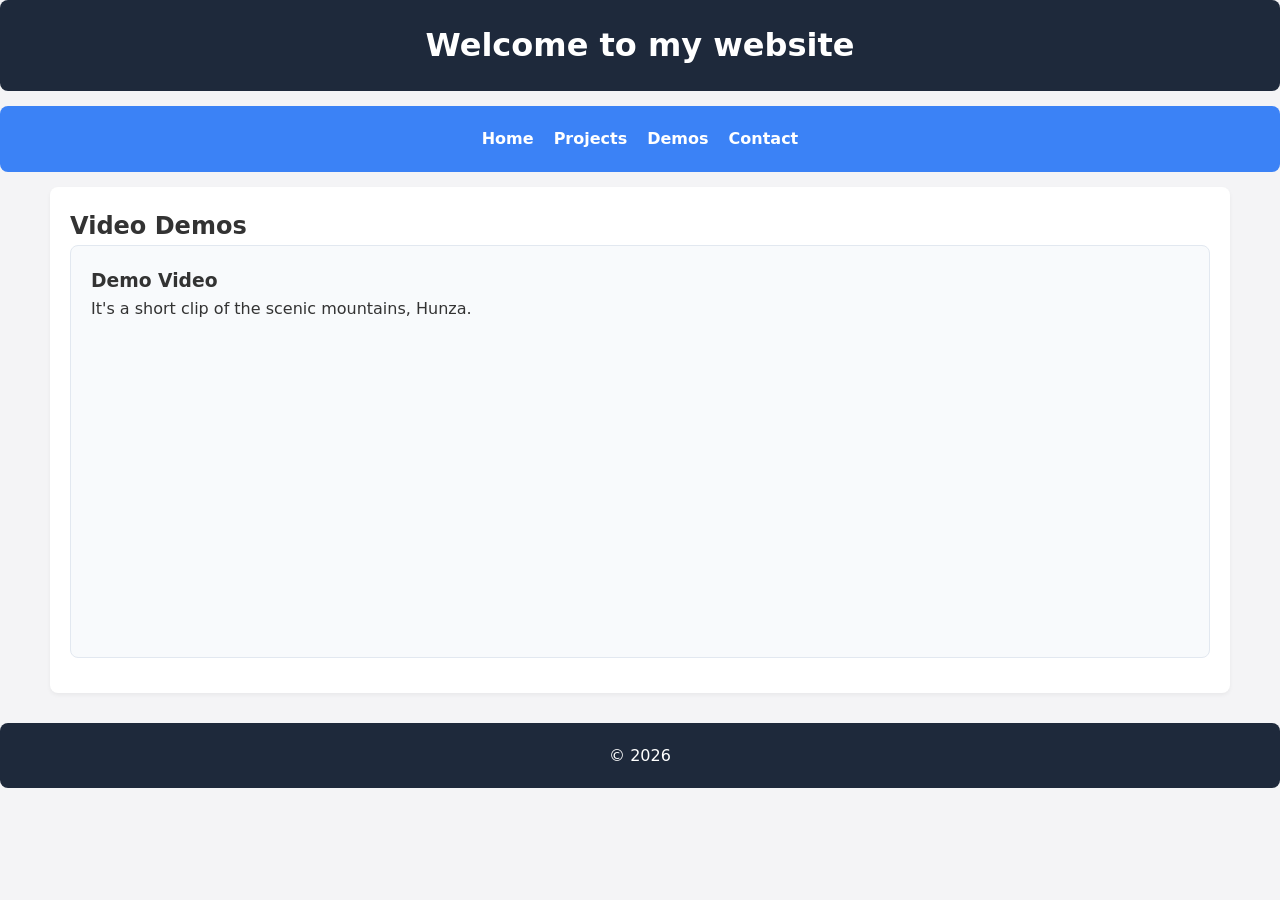
==== personal_website/demos.html @ 620d5352 "website updated" ====
<!DOCTYPE html>
<html lang="en">
    <head>
        <meta charset = "UTF-8">
        <meta name="viewport" content="width=device-width, initial-scale=1.0">
        <title>My POrtfolio </title>
        <link rel="stylesheet" href="style.css">
    </head>
    <body>
        <header>
            <h1> Welcome to my website </h1>
        </header>
        <nav>
            <a href="index.html"> Home </a>
            <a href="projects.html"> Projects </a>
            <a href="demos.html"> Demos </a>
            <a href="contact.html"> Contact </a>
        </nav>
        <div class="layout-wrapper">
            <main>
                <h2>Video Demos</h2>

                <article>
                    <h3>Demo Video </h3>
                    <p>It's a short clip of the scenic mountains, Hunza.</p>
                    <div id="player-1" class="video-player"></div>
                </article>

            </main>
        </div>
        <footer>
            <p>&copy; 2026</p>
        </footer>

        <!-- This script tag loads the YouTube IFrame API -->
        <script src="https://www.youtube.com/iframe_api"></script>
        <script>
            // This function name is special - YouTube's API calls it
            // automatically once the API script above has finished loading.
            function onYouTubeIframeAPIReady() {
                new YT.Player('player-1', {
                    videoId: 'C6Ayf0Y-cnU'
                });
 
                new YT.Player('player-2', {
                    videoId: 'R7mMPbWehbI'
                });

                // If you add a second video, create a second player here, e.g:
                // new YT.Player('player-2', { videoId: 'ANOTHER_VIDEO_ID' });
            }
        </script>
    </body>

</html>
---- personal_website/style.css ----
/* Base Reset */
        * { box-sizing: border-box; margin: 0; padding: 0; }
        body { font-family: system-ui, sans-serif; background: #f4f4f6; color: #333; line-height: 1.6; }

        /* Typography & Spacing helpers */
        header, nav, main, aside, footer, article { padding: 20px; border-radius: 8px; margin-bottom: 15px; }

        /* 1. Header & Navigation */
        header { background: #1e293b; color: white; text-align: center; }
        nav { background: #3b82f6; display: flex; gap: 20px; justify-content: center; }
        nav a { color: white; text-decoration: none; font-weight: bold; }
        nav a:hover { text-decoration: underline; font-weight: lighter; }

        /* 2. THE FLEXBOX LAYOUT CONTAINER */
        /* We use a generic 'div' here because it serves purely for CSS layout alignment */
        .layout-wrapper {
            display: flex;
            flex-direction: row;
            gap: 20px;
            max-width: 1200px;
            margin: 0 auto 15px auto;
            padding: 0 10px;
        }

        /* 3. Main Content Area (Takes 3x space) */
        main { background: white; flex: 3; box-shadow: 0 2px 4px rgba(0,0,0,0.05); }
        article { background: #f8fafc; border: 1px solid #e2e8f0; }

        /* 4. Sidebar Area (Takes 1x space) */
        aside { background: #e2e8f0; flex: 1; height: fit-content; }

        /* 5. Footer */
        footer { background: #1e293b; color: white; text-align: center; margin-bottom: 0; }

        /* 6. Responsive Breakdown for Mobile Devices */
        @media (max-width: 768px) {
            .layout-wrapper {
                flex-direction: column; /* Stacks sidebar under content on mobile */
            }
        }
         
        /* 7. Project thumbnails (used on projects.html) */
        .thumbnail {
            width: 100%;
            max-width: 300px;
            border-radius: 6px;
            margin-bottom: 10px;
        }
        
        /* 8. Video player size (used on demos.html) */
        .video-player {
            width: 100%;
            max-width: 560px;
            height: 315px;
        }
        
        /* 8b. Vertical video player size, for YouTube Shorts */
        .video-player-vertical {
            width: 100%;
            max-width: 315px;
            height: 560px;
        }
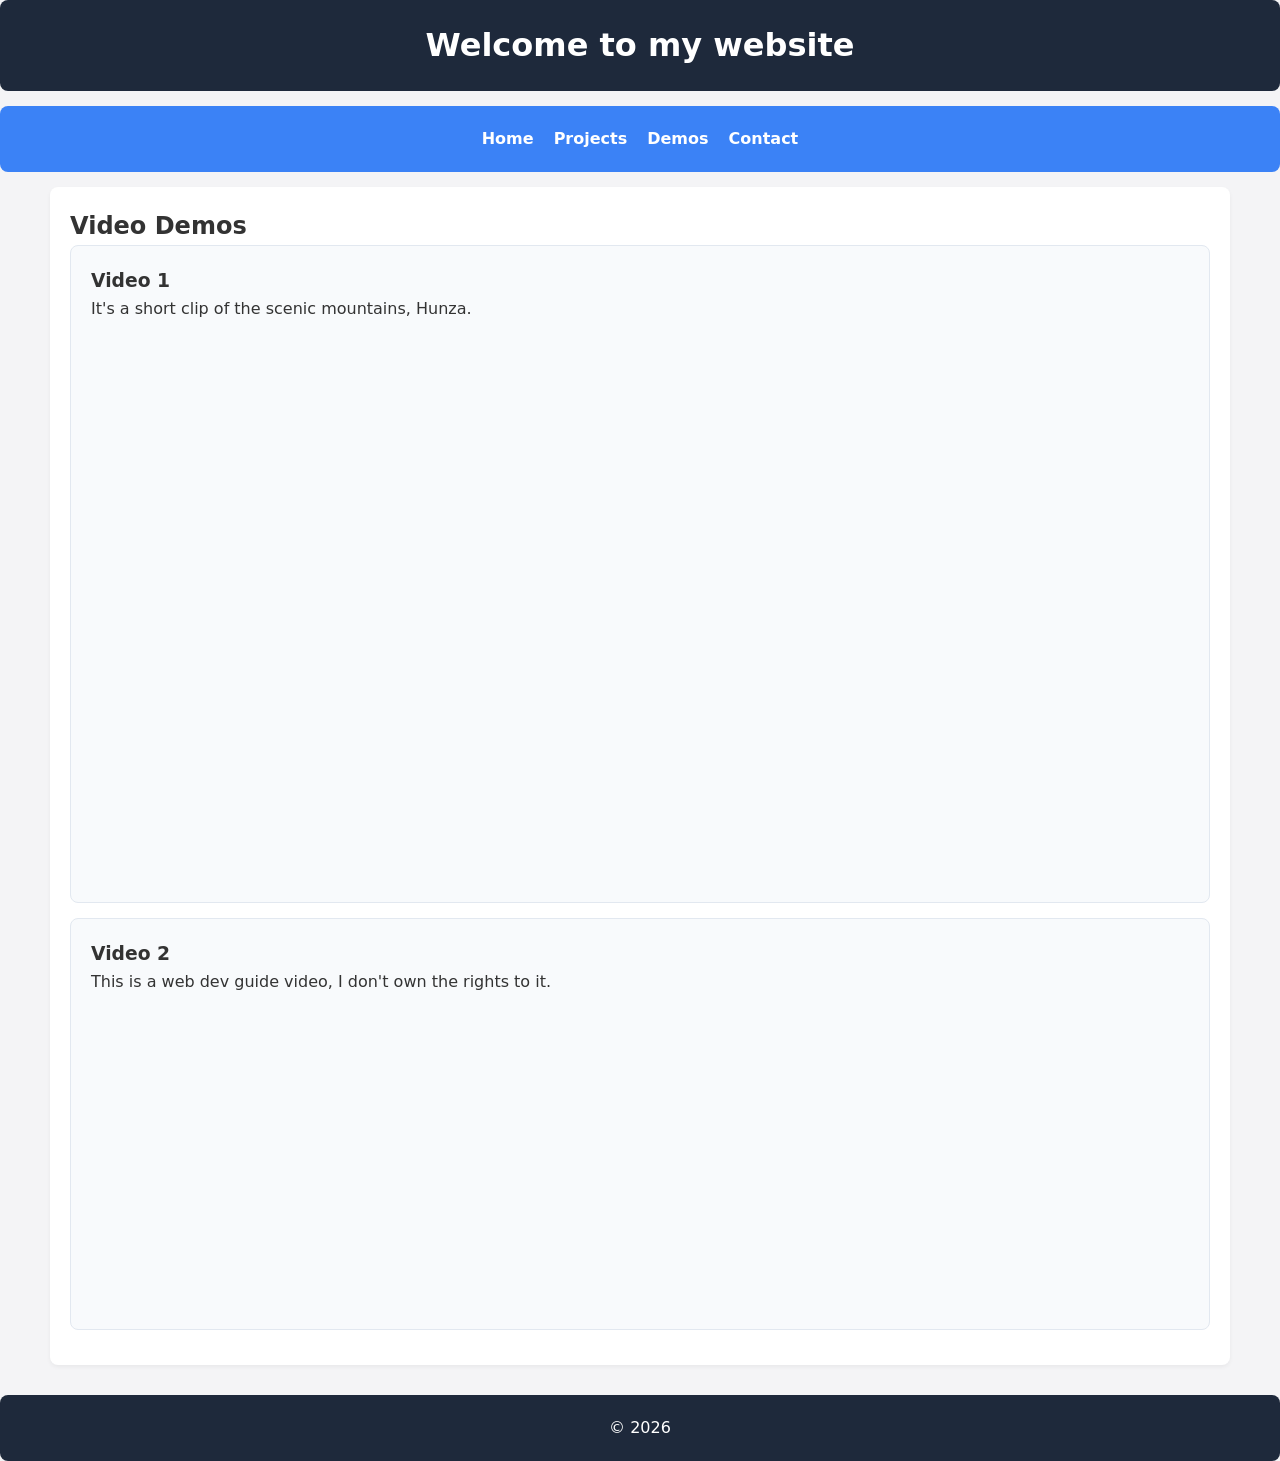
==== commit 4a186069: "demo page updated" ====
--- a/personal_website/demos.html
+++ b/personal_website/demos.html
@@ -19,37 +19,38 @@
         <div class="layout-wrapper">
             <main>
                 <h2>Video Demos</h2>
-
+ 
                 <article>
-                    <h3>Demo Video </h3>
-                    <p>It's a short clip of the scenic mountains, Hunza.</p>
-                    <div id="player-1" class="video-player"></div>
+                    <h3>Video 1</h3>
+                    <p>It's a short clip of the scenic mountains, Hunza. </p>
+                    <div id="player-1" class="video-player-vertical"></div>
                 </article>
-
+ 
+                <article>
+                    <h3>Video 2</h3>
+                    <p>This is a web dev guide video, I don't own the rights to it. </p>
+                    <div id="player-2" class="video-player"></div>
+                </article>
+ 
             </main>
         </div>
         <footer>
             <p>&copy; 2026</p>
         </footer>
 
-        <!-- This script tag loads the YouTube IFrame API -->
         <script src="https://www.youtube.com/iframe_api"></script>
         <script>
-            // This function name is special - YouTube's API calls it
-            // automatically once the API script above has finished loading.
             function onYouTubeIframeAPIReady() {
                 new YT.Player('player-1', {
-                    videoId: 'C6Ayf0Y-cnU'
+                    videoId: 'R7mMPbWehbI'
                 });
  
                 new YT.Player('player-2', {
-                    videoId: 'R7mMPbWehbI'
+                    videoId: 'jzfoFF_bZCI'
                 });
-
-                // If you add a second video, create a second player here, e.g:
-                // new YT.Player('player-2', { videoId: 'ANOTHER_VIDEO_ID' });
             }
         </script>
     </body>
-
-</html>+ 
+</html>
+ 
